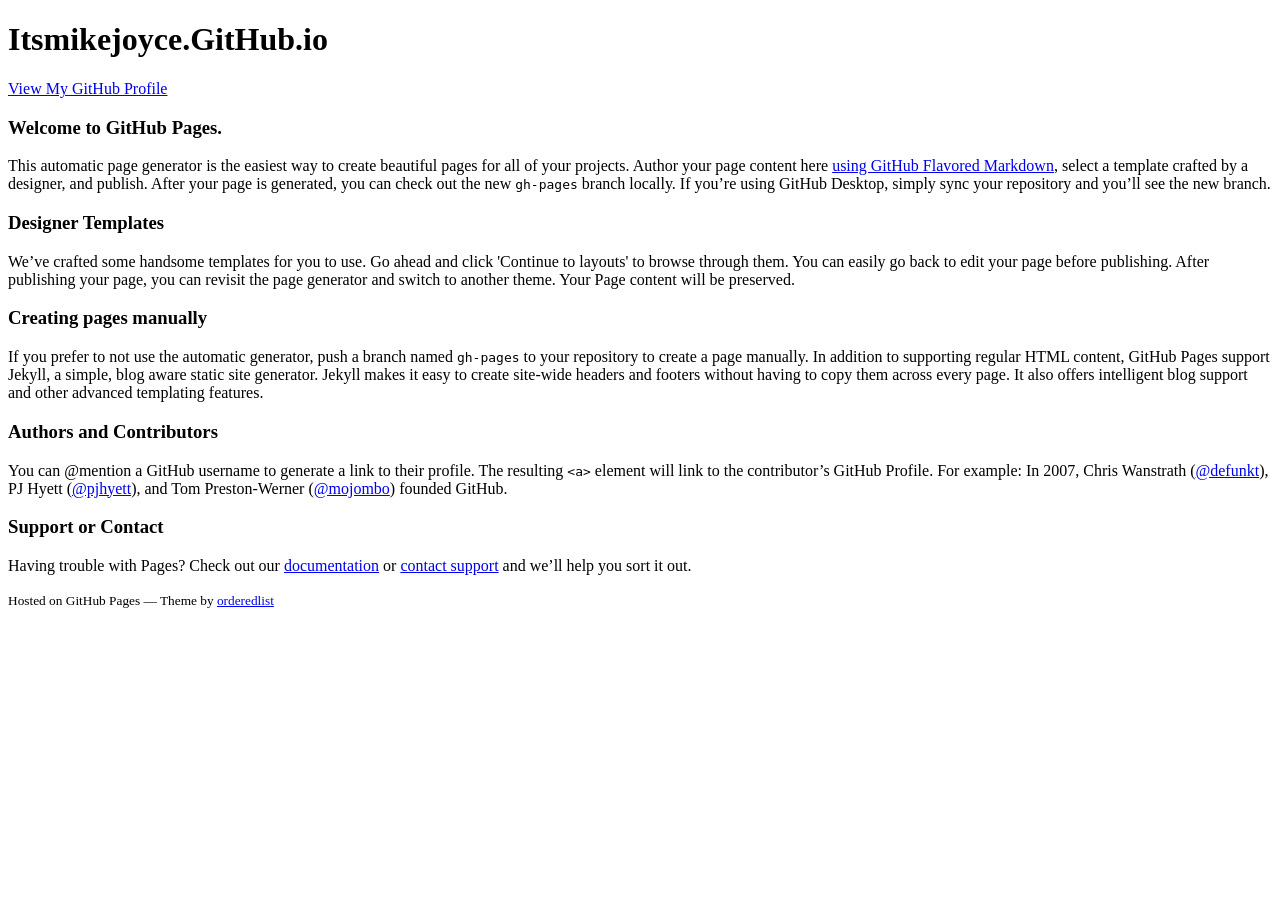
==== index.html @ e36109bf "Replace master branch with page content via GitHub" ====
<!doctype html>
<html>
  <head>
    <meta charset="utf-8">
    <meta http-equiv="X-UA-Compatible" content="chrome=1">
    <title>Itsmikejoyce.GitHub.io by itsmikejoyce</title>

    <link rel="stylesheet" href="stylesheets/styles.css">
    <link rel="stylesheet" href="stylesheets/github-light.css">
    <meta name="viewport" content="width=device-width">
    <!--[if lt IE 9]>
    <script src="//html5shiv.googlecode.com/svn/trunk/html5.js"></script>
    <![endif]-->
  </head>
  <body>
    <div class="wrapper">
      <header>
        <h1>Itsmikejoyce.GitHub.io</h1>
        <p></p>


        <p class="view"><a href="https://github.com/itsmikejoyce">View My GitHub Profile</a></p>

      </header>
      <section>
        <h3>
<a id="welcome-to-github-pages" class="anchor" href="#welcome-to-github-pages" aria-hidden="true"><span aria-hidden="true" class="octicon octicon-link"></span></a>Welcome to GitHub Pages.</h3>

<p>This automatic page generator is the easiest way to create beautiful pages for all of your projects. Author your page content here <a href="https://guides.github.com/features/mastering-markdown/">using GitHub Flavored Markdown</a>, select a template crafted by a designer, and publish. After your page is generated, you can check out the new <code>gh-pages</code> branch locally. If you’re using GitHub Desktop, simply sync your repository and you’ll see the new branch.</p>

<h3>
<a id="designer-templates" class="anchor" href="#designer-templates" aria-hidden="true"><span aria-hidden="true" class="octicon octicon-link"></span></a>Designer Templates</h3>

<p>We’ve crafted some handsome templates for you to use. Go ahead and click 'Continue to layouts' to browse through them. You can easily go back to edit your page before publishing. After publishing your page, you can revisit the page generator and switch to another theme. Your Page content will be preserved.</p>

<h3>
<a id="creating-pages-manually" class="anchor" href="#creating-pages-manually" aria-hidden="true"><span aria-hidden="true" class="octicon octicon-link"></span></a>Creating pages manually</h3>

<p>If you prefer to not use the automatic generator, push a branch named <code>gh-pages</code> to your repository to create a page manually. In addition to supporting regular HTML content, GitHub Pages support Jekyll, a simple, blog aware static site generator. Jekyll makes it easy to create site-wide headers and footers without having to copy them across every page. It also offers intelligent blog support and other advanced templating features.</p>

<h3>
<a id="authors-and-contributors" class="anchor" href="#authors-and-contributors" aria-hidden="true"><span aria-hidden="true" class="octicon octicon-link"></span></a>Authors and Contributors</h3>

<p>You can @mention a GitHub username to generate a link to their profile. The resulting <code>&lt;a&gt;</code> element will link to the contributor’s GitHub Profile. For example: In 2007, Chris Wanstrath (<a href="https://github.com/defunkt" class="user-mention">@defunkt</a>), PJ Hyett (<a href="https://github.com/pjhyett" class="user-mention">@pjhyett</a>), and Tom Preston-Werner (<a href="https://github.com/mojombo" class="user-mention">@mojombo</a>) founded GitHub.</p>

<h3>
<a id="support-or-contact" class="anchor" href="#support-or-contact" aria-hidden="true"><span aria-hidden="true" class="octicon octicon-link"></span></a>Support or Contact</h3>

<p>Having trouble with Pages? Check out our <a href="https://help.github.com/pages">documentation</a> or <a href="https://github.com/contact">contact support</a> and we’ll help you sort it out.</p>
      </section>
      <footer>
        <p><small>Hosted on GitHub Pages &mdash; Theme by <a href="https://github.com/orderedlist">orderedlist</a></small></p>
      </footer>
    </div>
    <script src="javascripts/scale.fix.js"></script>
    
  </body>
</html>
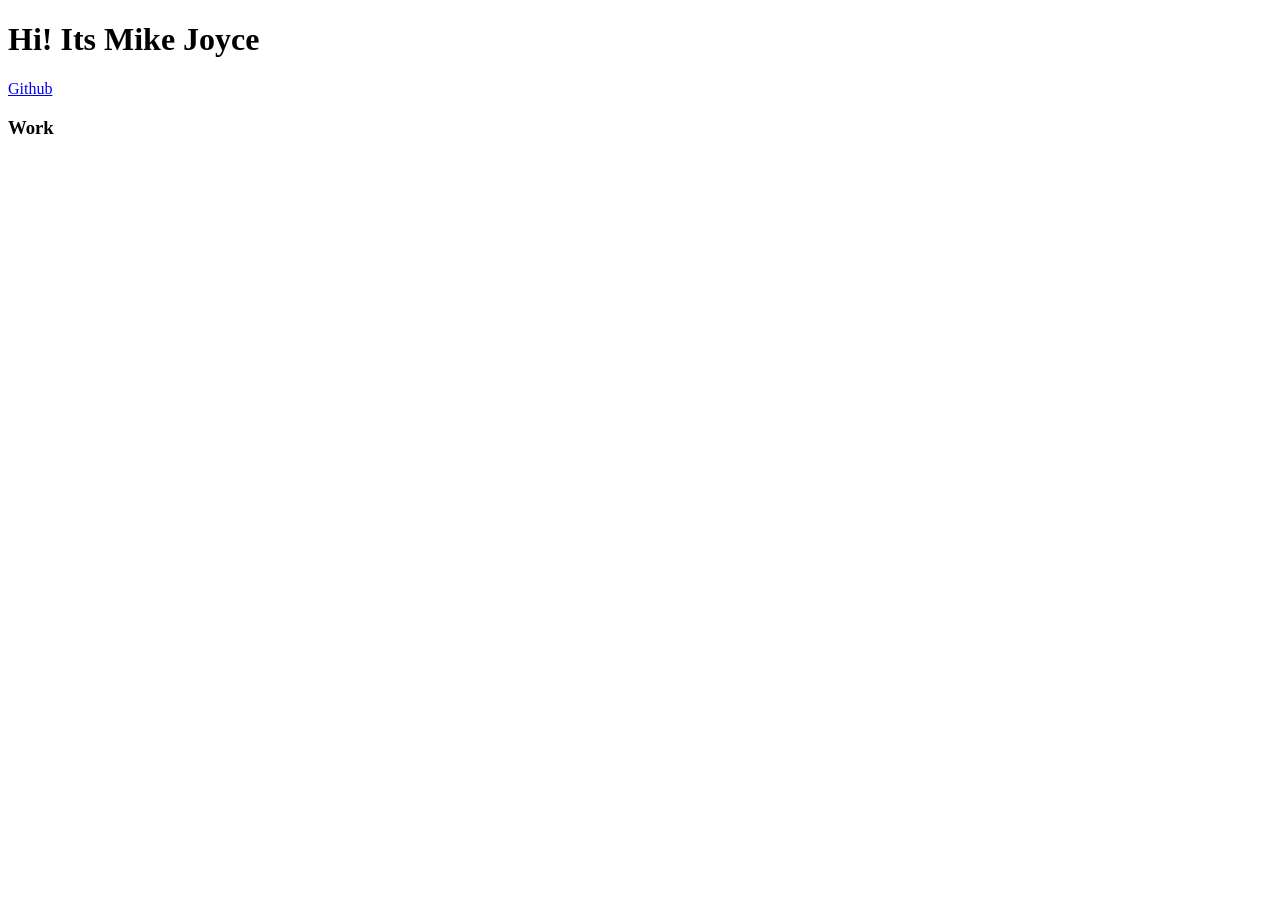
==== commit b33a44aa: "cleanup" ====
--- a/index.html
+++ b/index.html
@@ -3,7 +3,7 @@
   <head>
     <meta charset="utf-8">
     <meta http-equiv="X-UA-Compatible" content="chrome=1">
-    <title>Itsmikejoyce.GitHub.io by itsmikejoyce</title>
+    <title>itsmikejoyce.com</title>
 
     <link rel="stylesheet" href="stylesheets/styles.css">
     <link rel="stylesheet" href="stylesheets/github-light.css">
@@ -15,44 +15,44 @@
   <body>
     <div class="wrapper">
       <header>
-        <h1>Itsmikejoyce.GitHub.io</h1>
+        <h1>Hi! Its Mike Joyce</h1>
         <p></p>
 
 
-        <p class="view"><a href="https://github.com/itsmikejoyce">View My GitHub Profile</a></p>
+        <p class="view"><a href="https://github.com/itsmikejoyce">Github</a></p>
 
       </header>
       <section>
         <h3>
-<a id="welcome-to-github-pages" class="anchor" href="#welcome-to-github-pages" aria-hidden="true"><span aria-hidden="true" class="octicon octicon-link"></span></a>Welcome to GitHub Pages.</h3>
+<a id="welcome-to-github-pages" class="anchor" href="#welcome-to-github-pages" aria-hidden="true"><span aria-hidden="true" class="octicon octicon-link"></span></a></h3>
 
-<p>This automatic page generator is the easiest way to create beautiful pages for all of your projects. Author your page content here <a href="https://guides.github.com/features/mastering-markdown/">using GitHub Flavored Markdown</a>, select a template crafted by a designer, and publish. After your page is generated, you can check out the new <code>gh-pages</code> branch locally. If you’re using GitHub Desktop, simply sync your repository and you’ll see the new branch.</p>
+<p></p>
 
 <h3>
-<a id="designer-templates" class="anchor" href="#designer-templates" aria-hidden="true"><span aria-hidden="true" class="octicon octicon-link"></span></a>Designer Templates</h3>
+<a id="designer-templates" class="anchor" href="#designer-templates" aria-hidden="true"><span aria-hidden="true" class="octicon octicon-link"></span></a>Work</h3>
 
-<p>We’ve crafted some handsome templates for you to use. Go ahead and click 'Continue to layouts' to browse through them. You can easily go back to edit your page before publishing. After publishing your page, you can revisit the page generator and switch to another theme. Your Page content will be preserved.</p>
+<p></p>
 
 <h3>
-<a id="creating-pages-manually" class="anchor" href="#creating-pages-manually" aria-hidden="true"><span aria-hidden="true" class="octicon octicon-link"></span></a>Creating pages manually</h3>
+<a id="creating-pages-manually" class="anchor" href="#creating-pages-manually" aria-hidden="true"><span aria-hidden="true" class="octicon octicon-link"></span></a></h3>
 
-<p>If you prefer to not use the automatic generator, push a branch named <code>gh-pages</code> to your repository to create a page manually. In addition to supporting regular HTML content, GitHub Pages support Jekyll, a simple, blog aware static site generator. Jekyll makes it easy to create site-wide headers and footers without having to copy them across every page. It also offers intelligent blog support and other advanced templating features.</p>
+<p></p>
 
 <h3>
-<a id="authors-and-contributors" class="anchor" href="#authors-and-contributors" aria-hidden="true"><span aria-hidden="true" class="octicon octicon-link"></span></a>Authors and Contributors</h3>
+<a id="authors-and-contributors" class="anchor" href="#authors-and-contributors" aria-hidden="true"><span aria-hidden="true" class="octicon octicon-link"></span></a></h3>
 
-<p>You can @mention a GitHub username to generate a link to their profile. The resulting <code>&lt;a&gt;</code> element will link to the contributor’s GitHub Profile. For example: In 2007, Chris Wanstrath (<a href="https://github.com/defunkt" class="user-mention">@defunkt</a>), PJ Hyett (<a href="https://github.com/pjhyett" class="user-mention">@pjhyett</a>), and Tom Preston-Werner (<a href="https://github.com/mojombo" class="user-mention">@mojombo</a>) founded GitHub.</p>
+<p></p>
 
 <h3>
-<a id="support-or-contact" class="anchor" href="#support-or-contact" aria-hidden="true"><span aria-hidden="true" class="octicon octicon-link"></span></a>Support or Contact</h3>
+</h3>
 
-<p>Having trouble with Pages? Check out our <a href="https://help.github.com/pages">documentation</a> or <a href="https://github.com/contact">contact support</a> and we’ll help you sort it out.</p>
+<p></p>
       </section>
       <footer>
-        <p><small>Hosted on GitHub Pages &mdash; Theme by <a href="https://github.com/orderedlist">orderedlist</a></small></p>
+        <p><small></a></small></p>
       </footer>
     </div>
     <script src="javascripts/scale.fix.js"></script>
-    
+
   </body>
 </html>
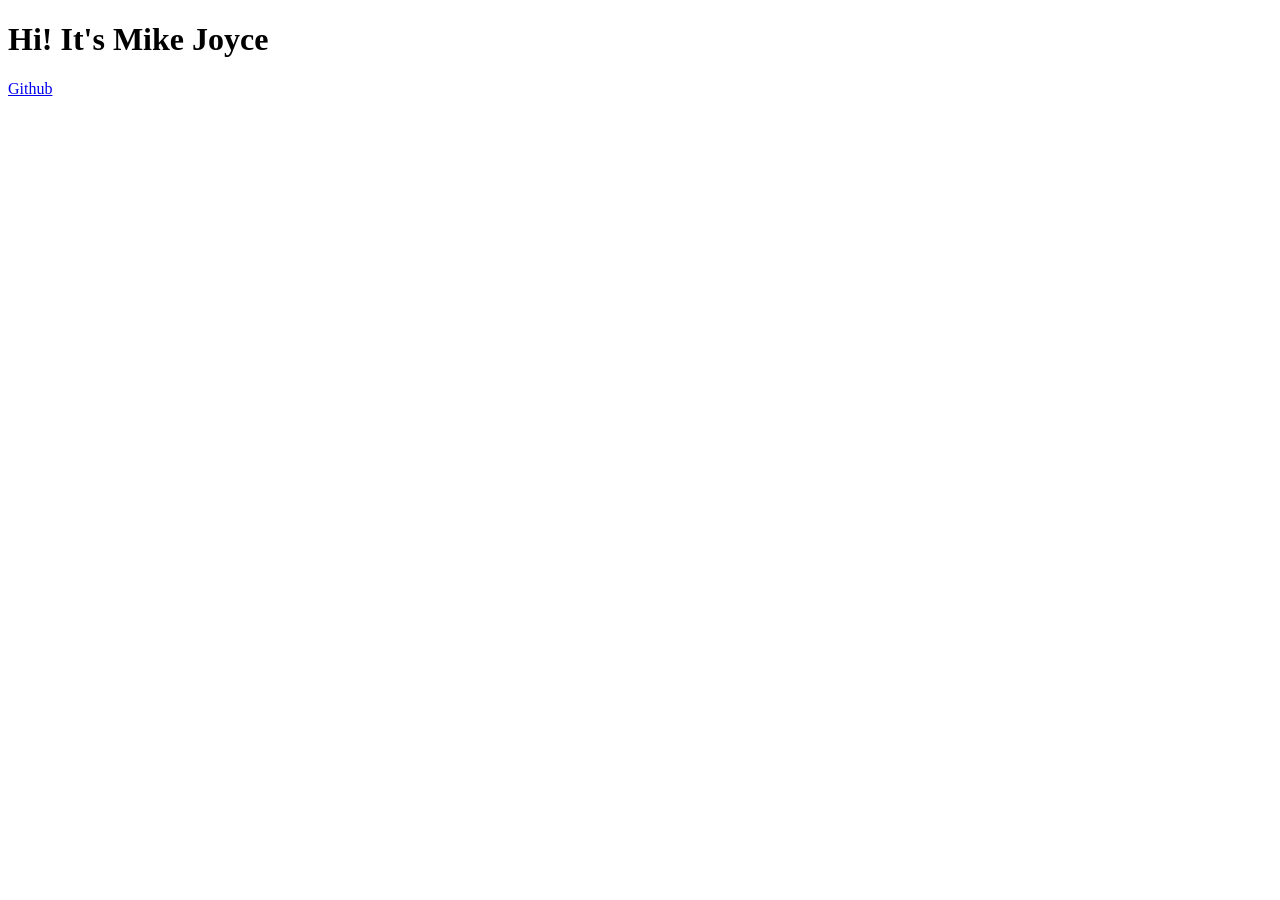
==== commit 746f0a2f: "removed work" ====
--- a/index.html
+++ b/index.html
@@ -15,7 +15,7 @@
   <body>
     <div class="wrapper">
       <header>
-        <h1>Hi! Its Mike Joyce</h1>
+        <h1>Hi! It's Mike Joyce</h1>
         <p></p>
 
 
@@ -29,7 +29,7 @@
 <p></p>
 
 <h3>
-<a id="designer-templates" class="anchor" href="#designer-templates" aria-hidden="true"><span aria-hidden="true" class="octicon octicon-link"></span></a>Work</h3>
+<a id="designer-templates" class="anchor" href="#designer-templates" aria-hidden="true"><span aria-hidden="true" class="octicon octicon-link"></span></a></h3>
 
 <p></p>
 
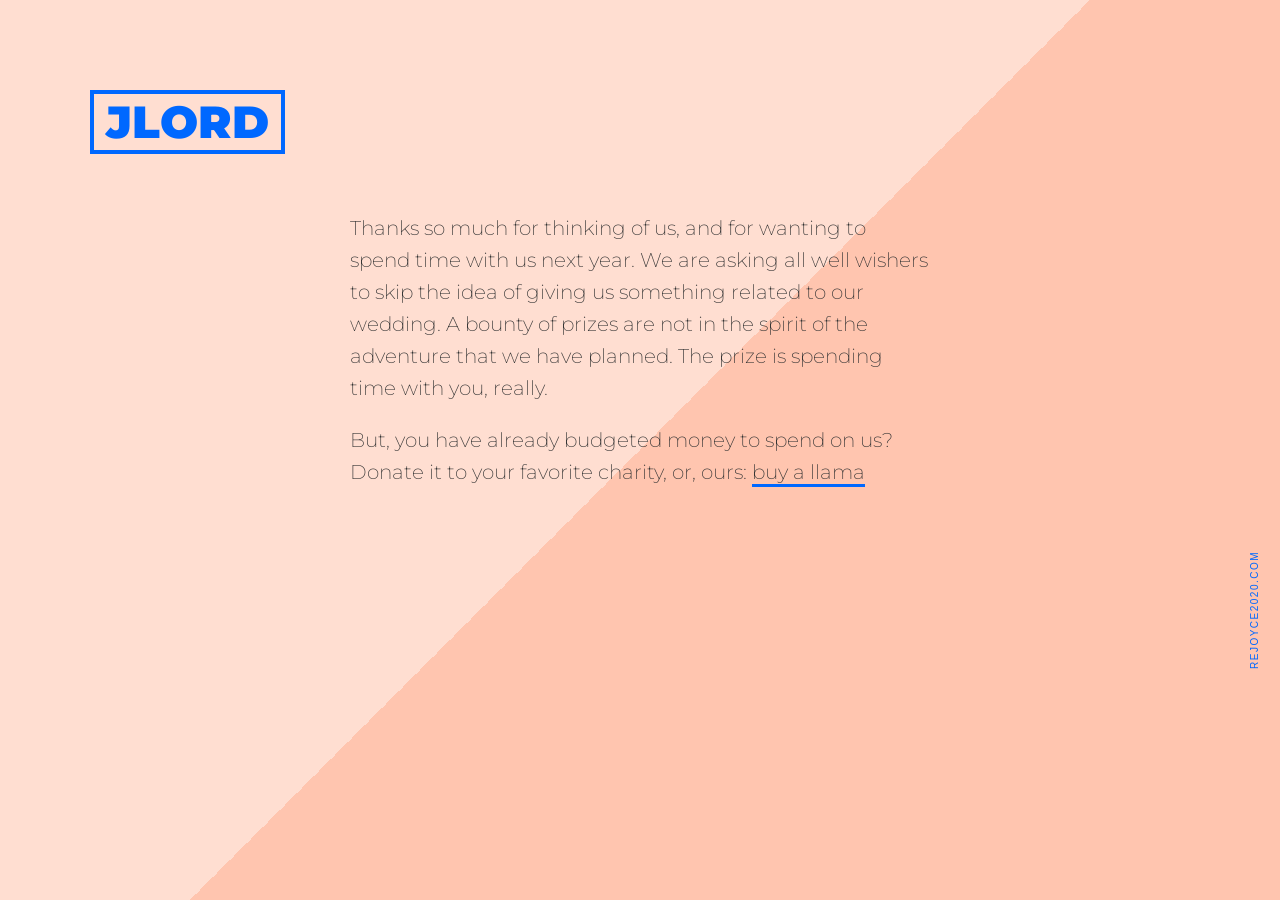
==== commit dd1e034e: "blender defender initial check in with blender url" ====
--- a/index.html
+++ b/index.html
@@ -2,57 +2,32 @@
 <html>
   <head>
     <meta charset="utf-8">
-    <meta http-equiv="X-UA-Compatible" content="chrome=1">
-    <title>itsmikejoyce.com</title>
-
-    <link rel="stylesheet" href="stylesheets/styles.css">
-    <link rel="stylesheet" href="stylesheets/github-light.css">
-    <meta name="viewport" content="width=device-width">
-    <!--[if lt IE 9]>
-    <script src="//html5shiv.googlecode.com/svn/trunk/html5.js"></script>
-    <![endif]-->
+    <link href="http://fonts.googleapis.com/css?family=Source+Sans+Pro:400,700|Montserrat" rel="stylesheet" type="text/css">
+    <link rel="stylesheet" type="text/css" href="css/style2.css">
+    <link rel="icon" href="favicon.png" type="image/x-icon">
+    <title>We really don't need another blender.</title>
   </head>
   <body>
     <div class="wrapper">
+    <div class="container">
       <header>
-        <h1>Hi! It's Mike Joyce</h1>
-        <p></p>
+        <h1 class="name">jlord</h1>
+      </header>
+      <article>
+        <p>
+	Thanks so much for thinking of us, and for wanting to spend time with us next year. We are asking all well wishers to skip the idea of giving us something related to our wedding. A bounty of prizes are not in the spirit of the adventure that we have planned. The prize is spending time with you, really.
+	</p>
+        <p>
+	But, you have already budgeted money to spend on us? Donate it to your favorite charity, or, ours: <a target="_blank" href="http://www.llamasintheraw.com/donate/">buy a llama</a>
+	</p>
+      </article>
 
-
-        <p class="view"><a href="https://github.com/itsmikejoyce">Github</a></p>
-
-      </header>
-      <section>
-        <h3>
-<a id="welcome-to-github-pages" class="anchor" href="#welcome-to-github-pages" aria-hidden="true"><span aria-hidden="true" class="octicon octicon-link"></span></a></h3>
-
-<p></p>
-
-<h3>
-<a id="designer-templates" class="anchor" href="#designer-templates" aria-hidden="true"><span aria-hidden="true" class="octicon octicon-link"></span></a></h3>
-
-<p></p>
-
-<h3>
-<a id="creating-pages-manually" class="anchor" href="#creating-pages-manually" aria-hidden="true"><span aria-hidden="true" class="octicon octicon-link"></span></a></h3>
-
-<p></p>
-
-<h3>
-<a id="authors-and-contributors" class="anchor" href="#authors-and-contributors" aria-hidden="true"><span aria-hidden="true" class="octicon octicon-link"></span></a></h3>
-
-<p></p>
-
-<h3>
-</h3>
-
-<p></p>
-      </section>
-      <footer>
-        <p><small></a></small></p>
-      </footer>
-    </div>
-    <script src="javascripts/scale.fix.js"></script>
-
+    <footer>
+      <ul class="meta inline-list">
+        <li><a href="https://rejoyce2020.com" target="_blank">rejoyce2020.com</a></li>
+      </ul>
+    </footer>
+  </div>
+  </div>
   </body>
 </html>
--- a/css/style2.css
+++ b/css/style2.css
@@ -0,0 +1,53 @@
+body {font-family: Montserrat, Helvetica Neue, sans-serif; margin: 0 auto; line-height: 2em; padding: 12px; box-sizing: border-box; color: #333; overflow: auto;
+background: #ffded1; /* Old browsers */
+background: -moz-linear-gradient(-45deg,  #ffded1 0%, #ffded1 50%, #ffc5af 50%, #ffc5af 100%); /* FF3.6+ */
+background: -webkit-gradient(linear, left top, right bottom, color-stop(0%,#ffded1), color-stop(50%,#ffded1), color-stop(50%,#ffc5af), color-stop(100%,#ffc5af)); /* Chrome,Safari4+ */
+background: -webkit-linear-gradient(-45deg,  #ffded1 0%,#ffded1 50%,#ffc5af 50%,#ffc5af 100%); /* Chrome10+,Safari5.1+ */
+background: -o-linear-gradient(-45deg,  #ffded1 0%,#ffded1 50%,#ffc5af 50%,#ffc5af 100%); /* Opera 11.10+ */
+background: -ms-linear-gradient(-45deg,  #ffded1 0%,#ffded1 50%,#ffc5af 50%,#ffc5af 100%); /* IE10+ */
+background: linear-gradient(135deg,  #ffded1 0%,#ffded1 50%,#ffc5af 50%,#ffc5af 100%); /* W3C */
+filter: progid:DXImageTransform.Microsoft.gradient( startColorstr='#ffded1', endColorstr='#ffc5af',GradientType=1 ); /* IE6-9 fallback on horizontal gradient */
+
+}
+
+body, html {height: 100%;}
+
+.wrapper {box-sizing: border-box; height: 100%; overflow: auto; }
+
+
+a {text-decoration: none; color: #333; border-bottom: 3px solid #0068FF;}
+a:hover {color: #0068FF}
+p {font-weight: 200; font-size: 20px;}
+
+.name {font-family: Montserrat; font-size: 45px; text-transform: uppercase; font-weight: 900; padding: 12px; border: 4px solid #0068FF; color: #0068FF; display: inline-block; position: absolute; margin-bottom: 60px; top: 60px; left: 90px;}
+
+.container {margin: 0 auto; width: 700px; padding: 120px 12px 50px; overflow: auto;}
+article {padding: 60px;}
+/* TODO find better cross-platform characters */
+/* article::before {
+  content: '\2601';
+  position: relative;
+  top: 0;
+  left: -30px;
+  color: #0068FF;
+  font-size: 24px;
+}
+article::after {
+  content: '\2A55\2A55\2A55\2A55';
+  position: relative;
+  top: 40px;
+  left: 300px;
+  color: #0068FF;
+  font-size: 44px;
+} */
+hr {border-bottom: 3px solid #0068FF;}
+
+.meta {text-transform: uppercase; font-family: Arial, Courier New, Source Sans Pro, sans-serif; font-size: 10px; letter-spacing: .15em;}
+.meta a:hover {color: #333;}
+
+.inline-list {list-style: none; margin: 0; padding: 0;}
+.inline-list li {display: inline-block;}
+
+footer .inline-list li {margin-right: 40px;}
+footer a {border: none; color: #0068FF;}
+footer {margin: 0 auto; position: absolute; bottom: 55%; right: -255px; padding: 40px 0 0 0; width: 600px; -webkit-transform: rotate(-90deg);}
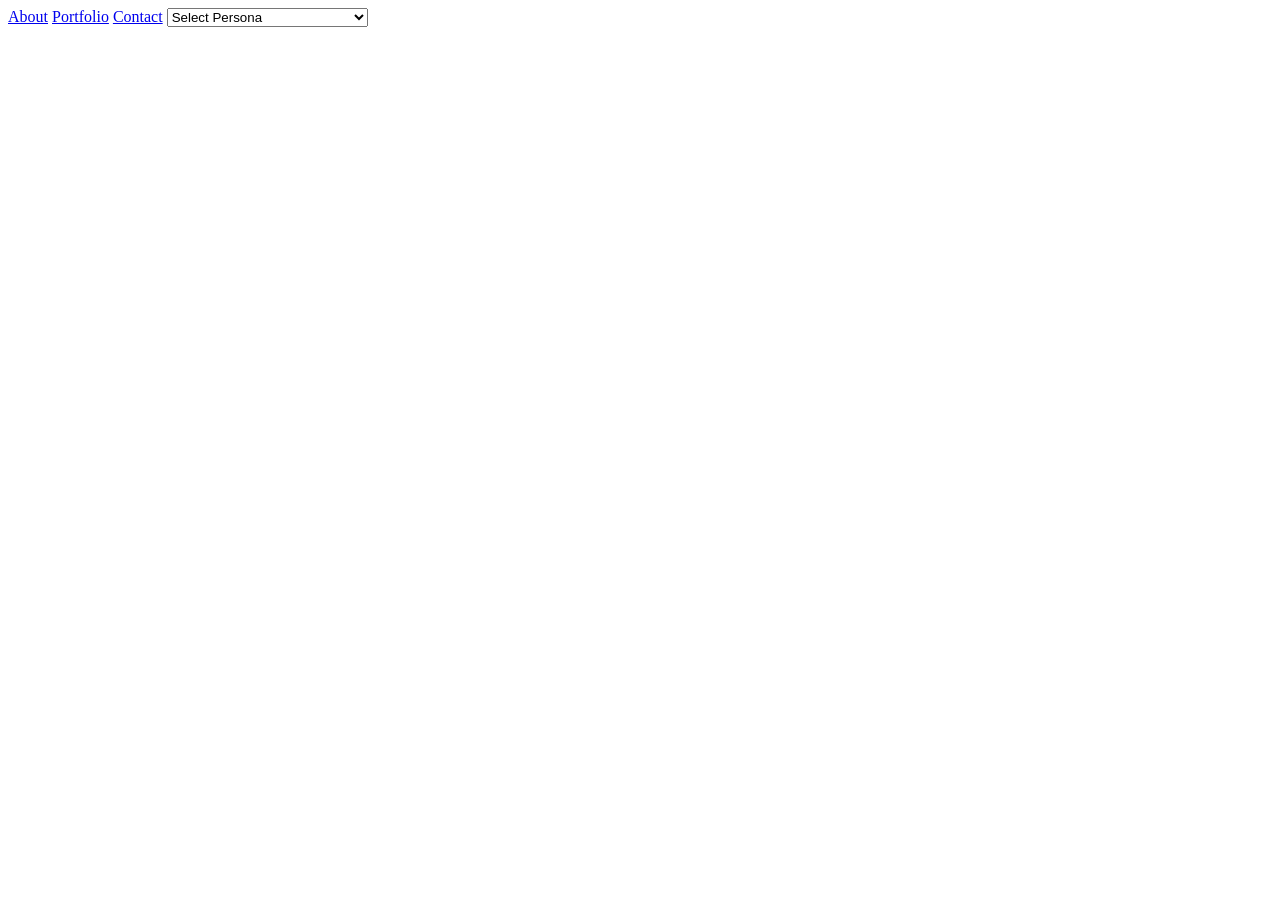
==== commit 48f79d02: "t t" ====
--- a/index.html
+++ b/index.html
@@ -1,33 +1,41 @@
-<!doctype html>
-<html>
-  <head>
-    <meta charset="utf-8">
-    <link href="http://fonts.googleapis.com/css?family=Source+Sans+Pro:400,700|Montserrat" rel="stylesheet" type="text/css">
-    <link rel="stylesheet" type="text/css" href="css/style2.css">
-    <link rel="icon" href="favicon.png" type="image/x-icon">
-    <title>We really don't need another blender.</title>
-  </head>
-  <body>
-    <div class="wrapper">
-    <div class="container">
-      <header>
-        <h1 class="name">jlord</h1>
-      </header>
-      <article>
-        <p>
-	Thanks so much for thinking of us, and for wanting to spend time with us next year. We are asking all well wishers to skip the idea of giving us something related to our wedding. A bounty of prizes are not in the spirit of the adventure that we have planned. The prize is spending time with you, really.
-	</p>
-        <p>
-	But, you have already budgeted money to spend on us? Donate it to your favorite charity, or, ours: <a target="_blank" href="http://www.llamasintheraw.com/donate/">buy a llama</a>
-	</p>
-      </article>
-
-    <footer>
-      <ul class="meta inline-list">
-        <li><a href="https://rejoyce2020.com" target="_blank">rejoyce2020.com</a></li>
-      </ul>
-    </footer>
-  </div>
-  </div>
-  </body>
+<!DOCTYPE html>
+<html lang="en">
+<head>
+  <meta charset="UTF-8">
+  <meta name="viewport" content="width=device-width, initial-scale=1.0">
+  <link rel="stylesheet" href="styles.css">
+  <title>Mike's Portfolio</title>
+</head>
+<body>
+  <header>
+    <nav>
+      <a href="#about">About</a>
+      <a href="#portfolio">Portfolio</a>
+      <a href="#contact">Contact</a>
+      <select id="persona">
+        <option value="">Select Persona</option>
+        <option value="recruiter">Recruiter</option>
+        <option value="colleague">Future Colleague/Collaborator</option>
+        <option value="networking">Networking Opportunity</option>
+      </select>
+    </nav>
+  </header>
+  <main>
+    <section id="about">
+      <!-- Add your "About" content here -->
+    </section>
+    <section id="portfolio">
+      <!-- Add your "Portfolio" content here -->
+    </section>
+    <section id="contact">
+      <!-- Add your "Contact" content here -->
+    </section>
+  </main>
+  <footer>
+    <!-- Add your footer content here -->
+  </footer>
+  <script>
+    // Add any JavaScript here for interactivity
+  </script>
+</body>
 </html>
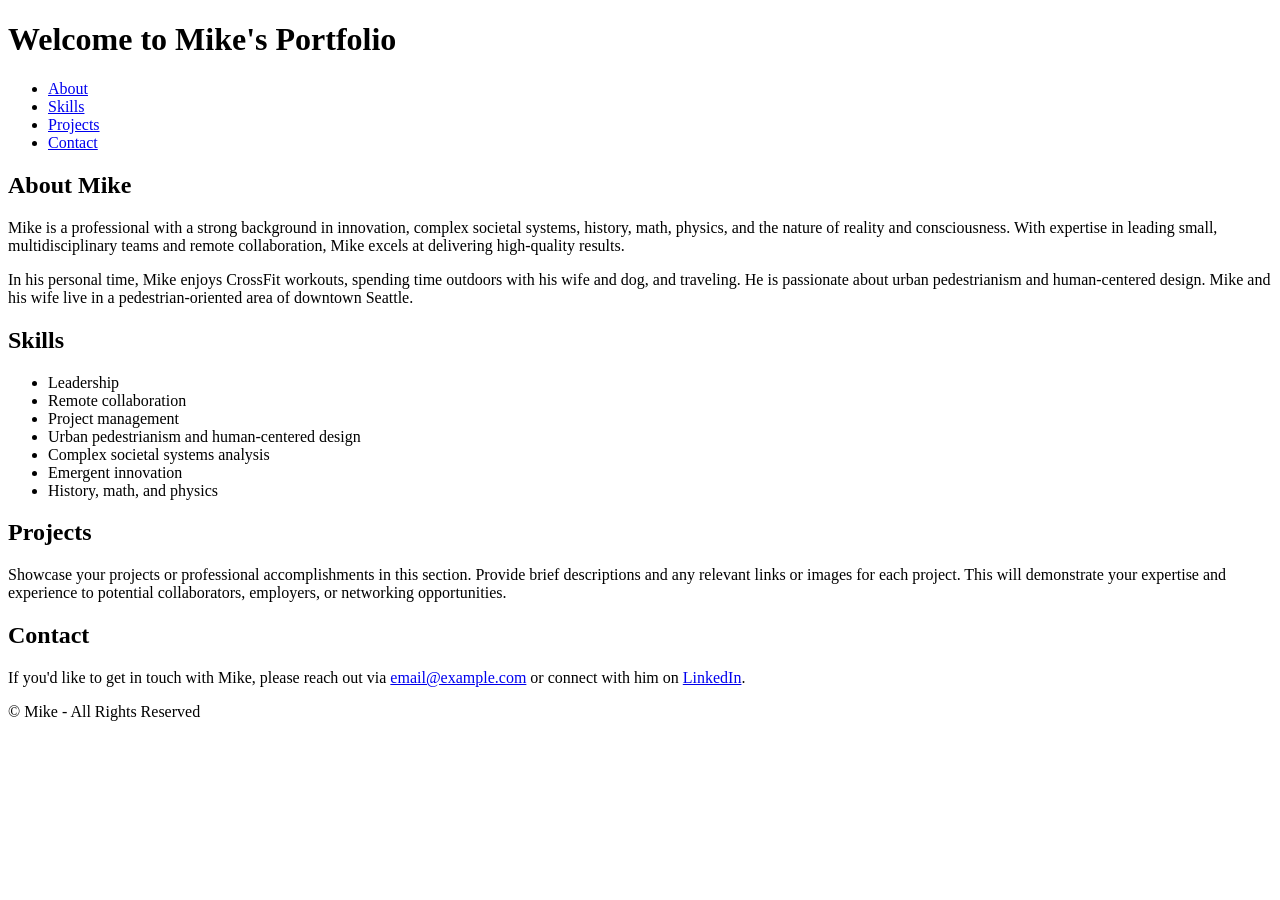
==== commit 1c9588ba: "t" ====
--- a/index.html
+++ b/index.html
@@ -3,39 +3,63 @@
 <head>
   <meta charset="UTF-8">
   <meta name="viewport" content="width=device-width, initial-scale=1.0">
+  <title>Mike's Portfolio</title>
   <link rel="stylesheet" href="styles.css">
-  <title>Mike's Portfolio</title>
 </head>
 <body>
   <header>
-    <nav>
-      <a href="#about">About</a>
-      <a href="#portfolio">Portfolio</a>
-      <a href="#contact">Contact</a>
-      <select id="persona">
-        <option value="">Select Persona</option>
-        <option value="recruiter">Recruiter</option>
-        <option value="colleague">Future Colleague/Collaborator</option>
-        <option value="networking">Networking Opportunity</option>
-      </select>
-    </nav>
+    <h1>Welcome to Mike's Portfolio</h1>
   </header>
-  <main>
-    <section id="about">
-      <!-- Add your "About" content here -->
-    </section>
-    <section id="portfolio">
-      <!-- Add your "Portfolio" content here -->
-    </section>
-    <section id="contact">
-      <!-- Add your "Contact" content here -->
-    </section>
-  </main>
+
+  <nav>
+    <ul>
+      <li><a href="#about">About</a></li>
+      <li><a href="#skills">Skills</a></li>
+      <li><a href="#projects">Projects</a></li>
+      <li><a href="#contact">Contact</a></li>
+    </ul>
+  </nav>
+
+  <section id="about">
+    <h2>About Mike</h2>
+    <p>
+      Mike is a professional with a strong background in innovation, complex societal systems, history, math, physics, and the nature of reality and consciousness. With expertise in leading small, multidisciplinary teams and remote collaboration, Mike excels at delivering high-quality results.
+    </p>
+    <p>
+      In his personal time, Mike enjoys CrossFit workouts, spending time outdoors with his wife and dog, and traveling. He is passionate about urban pedestrianism and human-centered design. Mike and his wife live in a pedestrian-oriented area of downtown Seattle.
+    </p>
+  </section>
+
+  <section id="skills">
+    <h2>Skills</h2>
+    <ul>
+      <li>Leadership</li>
+      <li>Remote collaboration</li>
+      <li>Project management</li>
+      <li>Urban pedestrianism and human-centered design</li>
+      <li>Complex societal systems analysis</li>
+      <li>Emergent innovation</li>
+      <li>History, math, and physics</li>
+    </ul>
+  </section>
+
+  <section id="projects">
+    <h2>Projects</h2>
+    <!-- Add your project content here -->
+    <p>
+      Showcase your projects or professional accomplishments in this section. Provide brief descriptions and any relevant links or images for each project. This will demonstrate your expertise and experience to potential collaborators, employers, or networking opportunities.
+    </p>
+  </section>
+
+  <section id="contact">
+    <h2>Contact</h2>
+    <p>
+      If you'd like to get in touch with Mike, please reach out via <a href="mailto:email@example.com">email@example.com</a> or connect with him on <a href="https://www.linkedin.com/in/your-profile-url/" target="_blank">LinkedIn</a>.
+    </p>
+  </section>
+
   <footer>
-    <!-- Add your footer content here -->
+    <p>&copy; Mike - All Rights Reserved</p>
   </footer>
-  <script>
-    // Add any JavaScript here for interactivity
-  </script>
 </body>
 </html>
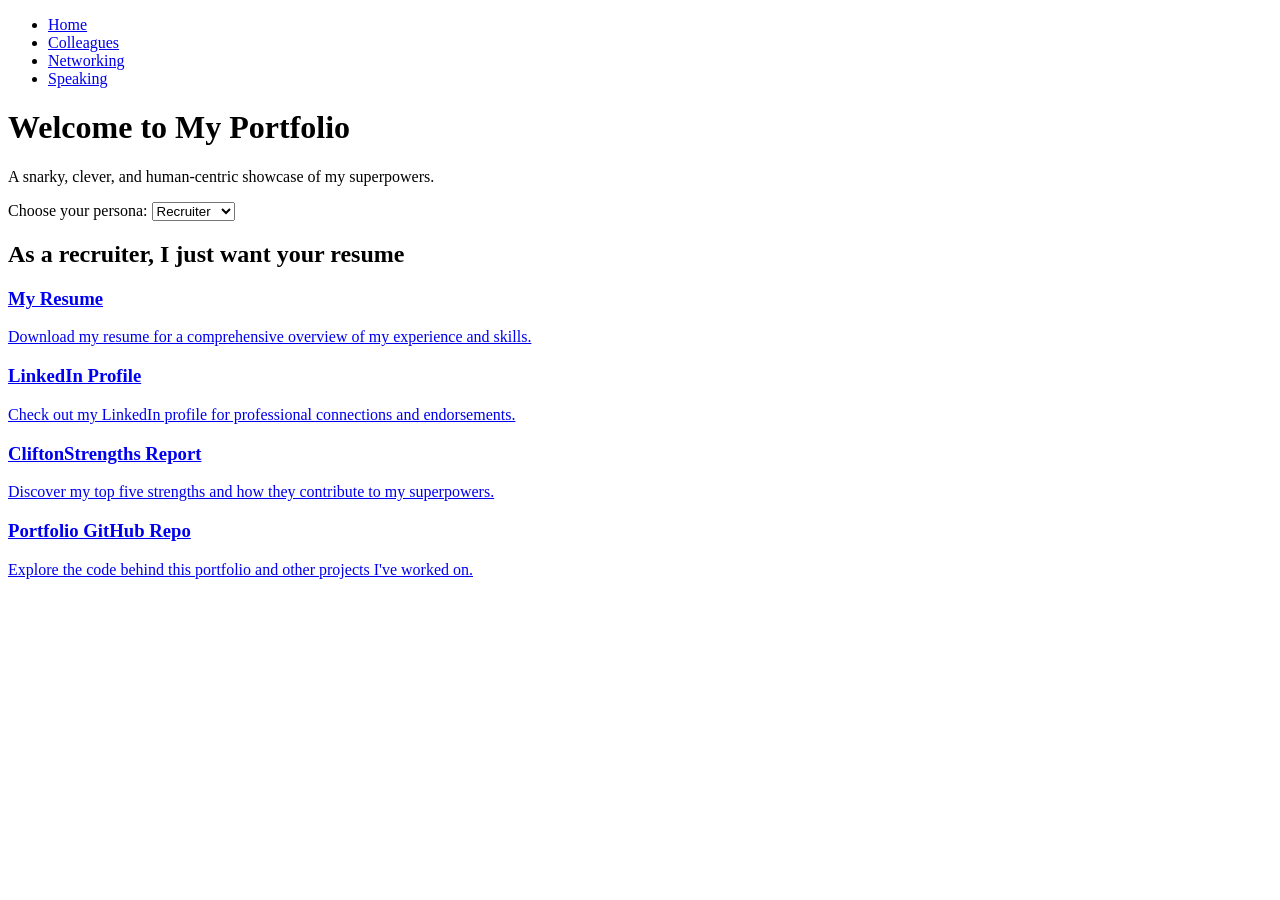
==== commit e0c54e4a: "t" ====
--- a/index.html
+++ b/index.html
@@ -1,65 +1,62 @@
 <!DOCTYPE html>
 <html lang="en">
 <head>
-  <meta charset="UTF-8">
-  <meta name="viewport" content="width=device-width, initial-scale=1.0">
-  <title>Mike's Portfolio</title>
-  <link rel="stylesheet" href="styles.css">
+    <meta charset="UTF-8">
+    <meta name="viewport" content="width=device-width, initial-scale=1.0">
+    <title>My Portfolio</title>
+    <link rel="stylesheet" href="styles.css">
 </head>
 <body>
-  <header>
-    <h1>Welcome to Mike's Portfolio</h1>
-  </header>
-
-  <nav>
-    <ul>
-      <li><a href="#about">About</a></li>
-      <li><a href="#skills">Skills</a></li>
-      <li><a href="#projects">Projects</a></li>
-      <li><a href="#contact">Contact</a></li>
-    </ul>
-  </nav>
-
-  <section id="about">
-    <h2>About Mike</h2>
-    <p>
-      Mike is a professional with a strong background in innovation, complex societal systems, history, math, physics, and the nature of reality and consciousness. With expertise in leading small, multidisciplinary teams and remote collaboration, Mike excels at delivering high-quality results.
-    </p>
-    <p>
-      In his personal time, Mike enjoys CrossFit workouts, spending time outdoors with his wife and dog, and traveling. He is passionate about urban pedestrianism and human-centered design. Mike and his wife live in a pedestrian-oriented area of downtown Seattle.
-    </p>
-  </section>
-
-  <section id="skills">
-    <h2>Skills</h2>
-    <ul>
-      <li>Leadership</li>
-      <li>Remote collaboration</li>
-      <li>Project management</li>
-      <li>Urban pedestrianism and human-centered design</li>
-      <li>Complex societal systems analysis</li>
-      <li>Emergent innovation</li>
-      <li>History, math, and physics</li>
-    </ul>
-  </section>
-
-  <section id="projects">
-    <h2>Projects</h2>
-    <!-- Add your project content here -->
-    <p>
-      Showcase your projects or professional accomplishments in this section. Provide brief descriptions and any relevant links or images for each project. This will demonstrate your expertise and experience to potential collaborators, employers, or networking opportunities.
-    </p>
-  </section>
-
-  <section id="contact">
-    <h2>Contact</h2>
-    <p>
-      If you'd like to get in touch with Mike, please reach out via <a href="mailto:email@example.com">email@example.com</a> or connect with him on <a href="https://www.linkedin.com/in/your-profile-url/" target="_blank">LinkedIn</a>.
-    </p>
-  </section>
-
-  <footer>
-    <p>&copy; Mike - All Rights Reserved</p>
-  </footer>
+    <nav>
+        <ul>
+            <li><a href="index.html">Home</a></li>
+            <li><a href="colleagues.html">Colleagues</a></li>
+            <li><a href="networking.html">Networking</a></li>
+            <li><a href="speaking.html">Speaking</a></li>
+        </ul>
+    </nav>
+    <header>
+        <h1>Welcome to My Portfolio</h1>
+        <p>A snarky, clever, and human-centric showcase of my superpowers.</p>
+    </header>
+    <main>
+        <section class="persona-selector">
+            <label for="persona">Choose your persona:</label>
+            <select id="persona">
+                <option value="recruiter">Recruiter</option>
+                <option value="colleague">Colleague</option>
+                <option value="friend">Friend</option>
+            </select>
+        </section>
+        <section class="recruiter-assets">
+            <h2>As a recruiter, I just want your resume</h2>
+            <div class="asset-grid">
+                <a href="resume.pdf" class="asset">
+                    <div class="asset-text">
+                        <h3>My Resume</h3>
+                        <p>Download my resume for a comprehensive overview of my experience and skills.</p>
+                    </div>
+                </a>
+                <a href="https://www.linkedin.com/in/your_username" class="asset">
+                    <div class="asset-text">
+                        <h3>LinkedIn Profile</h3>
+                        <p>Check out my LinkedIn profile for professional connections and endorsements.</p>
+                    </div>
+                </a>
+                <a href="CliftonStrengths.pdf" class="asset">
+                    <div class="asset-text">
+                        <h3>CliftonStrengths Report</h3>
+                        <p>Discover my top five strengths and how they contribute to my superpowers.</p>
+                    </div>
+                </a>
+                <a href="https://github.com/your_username/portfolio" class="asset">
+                    <div class="asset-text">
+                        <h3>Portfolio GitHub Repo</h3>
+                        <p>Explore the code behind this portfolio and other projects I've worked on.</p>
+                    </div>
+                </a>
+            </div>
+        </section>
+    </main>
 </body>
 </html>
